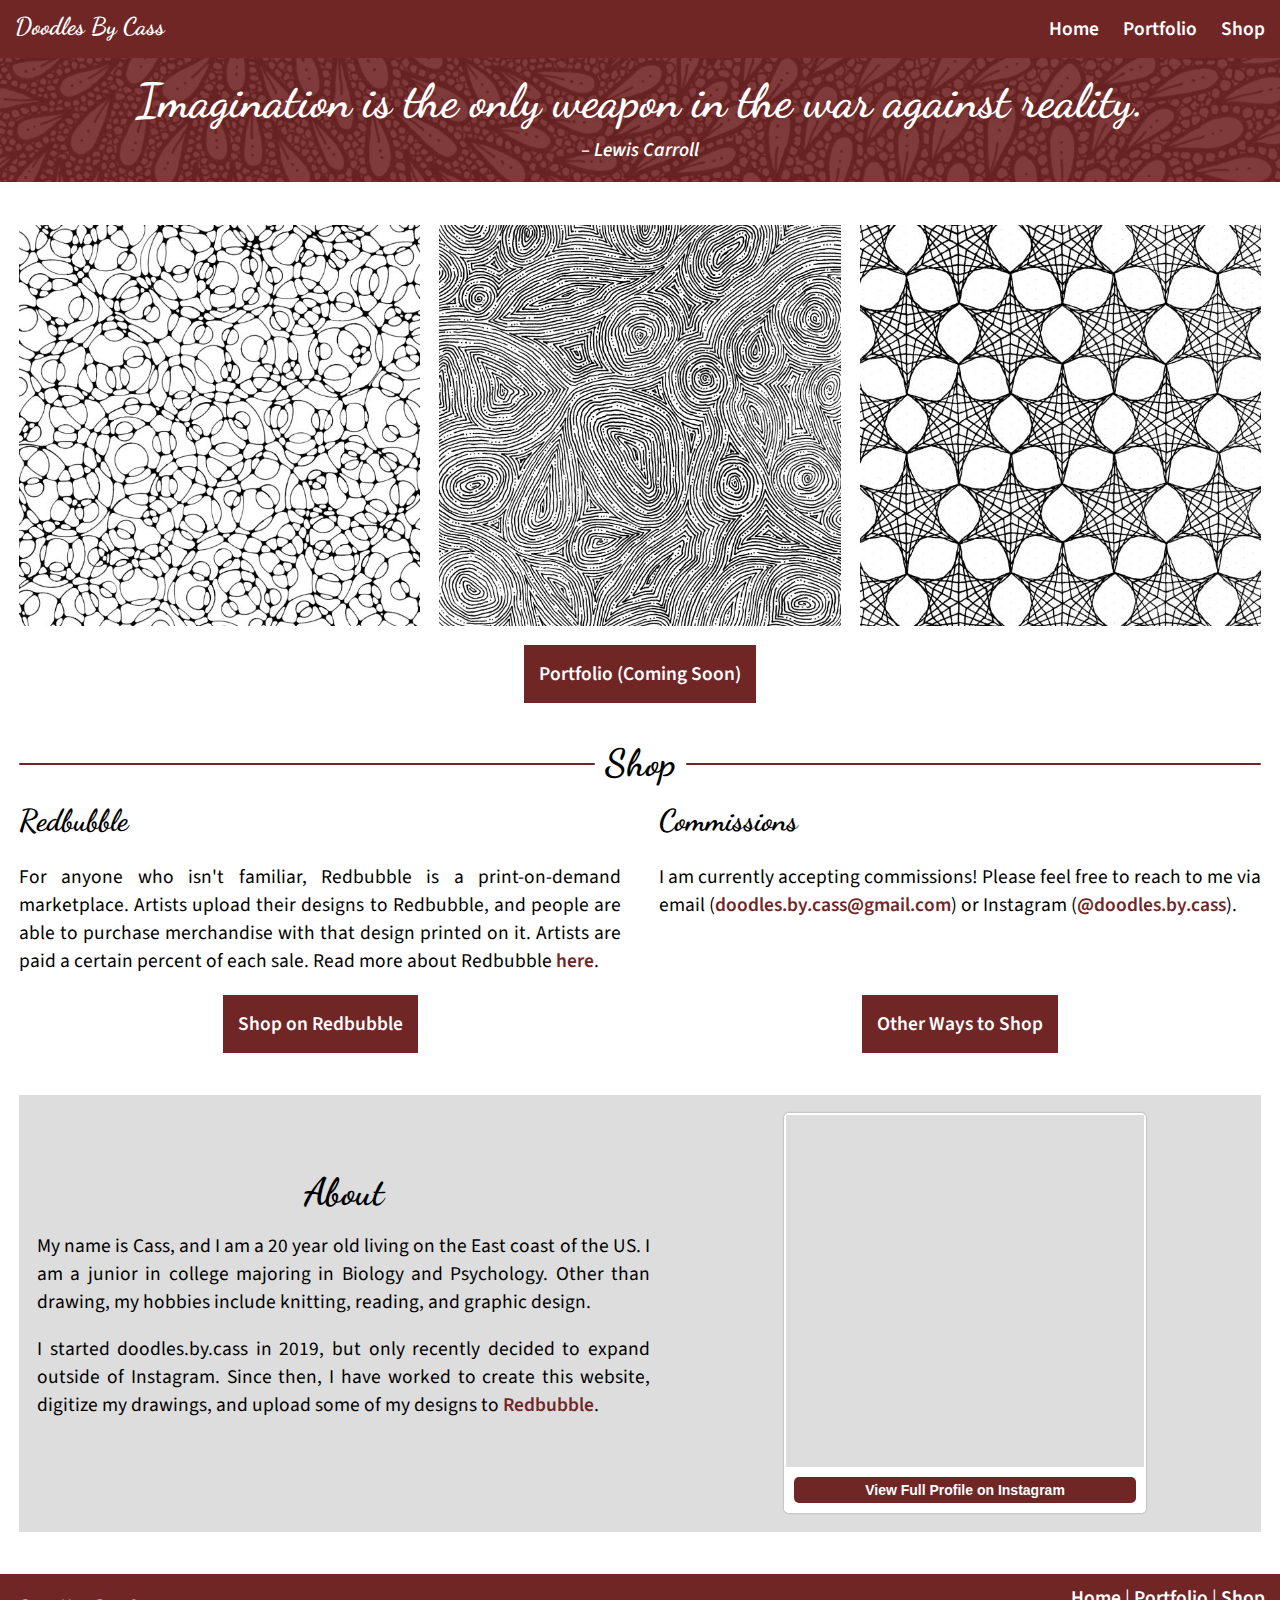
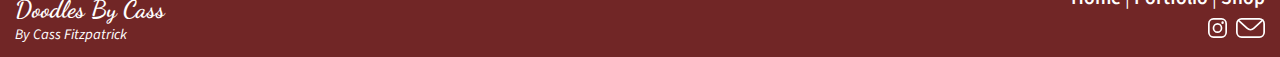
==== index.html @ 677d8a15 "update" ====
<!DOCTYPE html>

<html lang="en">
<head>
    <title>Doodles By Cass</title>
    <meta charset="UTF-8">
    <meta name="viewport" content="width=device-width, initial-scale=1">
    <link rel="shortcut icon" type="image/x-icon" href="/favicon.ico">
    <link rel="stylesheet" href="repeatingElements/base.css">
    <link rel="stylesheet" href="index.css">
</head>
<body>
    <script src="repeatingElements/header.js"></script>
    
    <div id="main" class="mainGrid">
        <div id="pageTitle"><div>
            <h1>Imagination is the only weapon in the war against reality.</h1>
            <i>&ndash; Lewis Carroll</i>
        </div></div>
        <div id="port" class="colMargin">
            <div>
                <img src="images/nd002.jpg" alt="drawing">
                <img src="images/nd006.jpg" alt="drawing">
                <img src="images/nd005.jpg" alt="drawing"> 
            </div>
            <a class="linkButton" href="portfolio.html">Portfolio (Coming Soon)</a>
        </div>
        <div id="support">
            <h2 class="banner colMargin"><div></div><span>Shop</span><div></div></h2>
            <div>
               <div class="padCol">
                    <h4>Redbubble</h4>
                    <p>For anyone who isn't familiar, Redbubble is a print-on-demand marketplace. Artists upload their designs to Redbubble, and people are able to purchase merchandise with that design printed on it. Artists are paid a certain percent of each sale. Read more about Redbubble <a href="shop.html#redbubble">here</a>.</p>
                    <a class="linkButton" href="https://www.redbubble.com/people/DoodlesByCass/shop">Shop on Redbubble</a>
                </div>
                <div class="padCol">
                    <h4>Commissions</h4>
                    <p>I am currently accepting commissions! Please feel free to reach to me via email (<a href="mailto:doodles.by.cass@gmail.com">doodles.by.cass@gmail.com</a>) or Instagram (<a href="https://www.instagram.com/doodles.by.cass/">@doodles.by.cass</a>).</p>
                    <a class="linkButton" href="shop.html#commissions">Other Ways to Shop</a>
                </div> 
            </div>
        </div>
        
        <div id="aboutInsta" class="colMargin">
            <div id="about">
                <h2>About</h2>
                <p>My name is Cass, and I am a 20 year old living on the East coast of the US. I am a junior in college majoring in Biology and Psychology. Other than drawing, my hobbies include knitting, reading, and graphic design.</p>
                <p>I started doodles.by.cass in 2019, but only recently decided to expand outside of Instagram. Since then, I have worked to create this website, digitize my drawings, and upload some of my designs to <a href="https://www.redbubble.com/people/DoodlesByCass/shop">Redbubble</a>. </p>
            </div>
            <div id="instagram">
                <div id="ig">
                    <iframe class="instagram-media instagram-media-rendered" id="igframe" src="https://www.instagram.com/doodles.by.cass/embed" title="instagram page" allowtransparency="true" allowfullscreen="true" scrolling="no" frameborder="0"></iframe>
                    <div id="igProfileButton"><a href="https://www.instagram.com/doodles.by.cass">View Full Profile on Instagram</a></div>
                </div>
            </div>
        </div>
    </div>

    
    <script src="repeatingElements/footer.js"></script>

</body>
</html>
---- repeatingElements/base.css ----
@import url("https://fonts.googleapis.com/css2?family=Dancing+Script:wght@400;700&family=Source+Sans+Pro:wght@400;600;700;900&display=swap");
:root {
    --bgimg: url('background.jpg');
    --gray1: #898989;
    --gray2: #bebebe;
    --gray3: #dddddd;
    --gray4: #f3f3f3;
    --gray5: #ffffff;
    --accent1: #3f1515;
    --accent2: #581d1d;
    --accent3: #712626;
    --accent4: #8a3030;
    --accent5: #a33535;
    --padCol: calc(10px + (20 - 10) * ((100vw - 320px)/(1440 - 320)));
    --padRow: calc(25px + (45 - 25) * ((100vw - 320px)/(1440 - 320)));
    --padding: var(--padRow) var(--padCol);
}

/* BREAKPOINTS
 * @media only screen and (min-width: 400px)
 * @media only screen and (min-width: 700px)
*/ 
html{font-size: max(calc(16px + (20 - 16) * ((100vw - 320px)/(1440 - 320))), 100%);}
/*h1 {font-size: 3.052rem;}*/
h1 {font-size: 2.441rem;}
h2 {font-size: 1.953rem;}
h4, h3 {font-size: 1.563rem;}
h5 {font-size: 1.25rem;}
h6 {font-size: 1rem;}
h1, h2, h3, h4, h5, h6 {line-height: 1;margin: 0.75em 0 0.25em 0;}
h1, h2, h3, h4 {font-family: 'Dancing Script', cursive;}
h1, h2, h3 {text-align: center;}
h5, h6 {font-family: 'Source Sans Pro', sans-serif; font-weight: 600; text-transform: uppercase;}
p{text-align: justify;}

a {color: var(--accent3);font-weight: 600;text-decoration: none;}
a:hover {text-decoration: underline;}
a:visited {color: var(--accent2);}
.linkButton {
    text-align: center;
    display: block;
    width: max-content;
    background-color: var(--accent3);
    color: white;
    padding: 15px;
    margin: var(--padCol) auto 0;
}
.linkButton:hover {background-color: var(--accent4);text-decoration: none;}
.linkButton:visited{color: white;}
* {
    font-family: inherit;
    box-sizing: border-box;
}
.clearboth::after {
            content: "";
            clear: both;
            display: table;
        }
/* Layout */
    body {margin:0;display: flex;flex-direction: column;min-height: 100vh; font-family: 'Source Sans Pro', sans-serif;}
    #main{flex-grow: 1;}
    .mainGrid{
        display: grid;
        row-gap: var(--padRow);
        margin-bottom: var(--padRow);
    }
    
    .colMargin {margin: 0 var(--padCol);}
    .padCol {padding: 0 var(--padCol);}
    
/* Title */
#pageTitle {
    background: var(--bgimg) center/cover no-repeat;
    text-align: center;
}
#pageTitle div{
    background-color: rgba(113, 38, 38, .90);
    color: white;
    padding: var(--padCol);
    text-shadow: 0 0 5px var(--accent3);
    font-weight: 600;
}
#pageTitle h1{margin-top: 0;}
.banner {display: flex; flex-direction: row; align-items: center; justify-content: center;margin-top: 0;}
.banner span{display: inline-block; flex: 0 0 auto;margin: 0; padding: 0 10px;}
.banner div {
    flex: 1 1 auto;
    border-radius: 2px;
    height: 2px;
    width: 100%;
    background-color: var(--accent3);
}

/* HEADER */
    #header {background-color: var(--accent3);padding: 5px;vertical-align: middle;}
    #header h1 {
        text-align: left;
        font-size: 1.25rem;
        line-height: 1;
        display: inline-block;
        color: white;
        margin: 10px;
    }
    #navIcon img{display: inline-block;height: 1rem;margin: 10px;}
    #navIcon {float: right; height: calc(1rem + 20px);}
    #navIcon:hover {background-color: var(--accent4);}
    #nav{margin: 0 0 0 auto; position: relative; left:0; padding:5px 0;background-color: var(--gray2); display: none; width: 100%}
    #nav a {text-align: center;display: block;padding: 5px 10px;color: black;}
    #nav a:hover {background-color: var(--gray1);text-decoration: none;}
    @media only screen and (min-width: 400px) {
        #nav{position: absolute; right: 0; left: auto; width: auto;}
    }
    @media only screen and (min-width: 700px) {
        #nav {display: block; float: right; position: static; padding: 0; background-color: transparent;}
        #navIcon {display: none;}
        #nav a, #nav a:hover {display: inline-block;margin: 10px;color: white; padding: 0;background-color: transparent;}
        #nav a:hover{text-decoration: underline;}
    }
    /*@media only screen and (min-width: 650px) {
        #nav {float: right;}
        #navIcon {display: none;}
        #nav a, #nav a:hover {display: inline-block;margin: 10px;color: white;}
    }
    @media only screen and (max-width: 649px) {
        #navIcon img{display: inline-block;height: 1rem;margin: 10px;}
        #navIcon {float: right; height: calc(1rem + 20px);}
        #navIcon:hover {background-color: var(--accent4);}
        #nav{margin: 0 0 0 auto; position: absolute; right:0; padding:5px 0;background-color: var(--gray2); display: none;}
        #nav a {text-align: center;display: block;padding: 5px 10px;color: black;}
        #nav a:hover {background-color: var(--gray1);text-decoration: none;}
    }
    @media only screen and (max-width: 414px) {#nav{width: 100%;left:0; position: relative;}}*/
    
/* FOOTER */
    #footer {
        background-color: var(--accent3);
        padding: 10px 5px;
        color: white;
        line-height: 1;
    }
    #footer a {color: white;}
    #footerLogo, #footerLinks div {padding: 5px 10px;}
    #footer h1 {font-size: 1.25rem; text-align: left;margin: 0;}
    #footer i {font-size: .75rem; display: block; padding-top: 5px;}
    @media only screen and (min-width: 650px) {
        #footerLogo{float: left; text-align: left; line-height: 1;}
        #footer{text-align: right; display: flex; flex-direction: row; justify-content: space-between; align-items: flex-end;}
        #footer img {padding-left: 5px;}
    }
    @media only screen and (max-width: 649px) {
        #footerLogo{display: none;}
        #footer{text-align: center;}
    }
    #footer img {height: 1rem;}
---- index.css ----
/* PORTFOLIO SECTION */
#port {text-align: center;}
#port div{
    display: grid;
    grid-template-columns: 20% auto 20%;
    justify-content: space-between;
    column-gap: var(--padCol);
}
#port img {
    margin: auto;
    width: 100%;
}
@media only screen and (min-width: 400px) {#port div{grid-template-columns: auto auto auto}}

/* SUPPORT SECTION */
@media only screen and (min-width: 700px) {
    #support > div{display: flex; flex-direction: row; align-items: stretch;}
    #support > div > div{flex: 1 1 100%; align-self: stretch; display: flex; flex-direction: column;}
    #support .linkButton{margin-top: auto;}
}
/* ABOUT & IG SECTION*/
#aboutInsta{display: block;background: var(--gray3); padding: var(--padCol) 0;margin: 0 var(--padCol);}
#about {margin-bottom: var(--padRow); width: 100%;padding: 0 var(--padCol); text-align: justify;}
#instagram {width: 100%; margin: 0 auto; max-width: 400px; padding: 0 var(--padCol); }
#about h3{margin: 0;}
#instagram iframe {
    background-color: transparent;
    width: 100%; box-shadow: none; display: block; margin: 0px; padding: 0px; height: 100%; position: absolute; top: 0;
    border: 2px solid white;
    border-radius: 3px;
}
#igProfileButton {
    background-color: white;
    text-align: center;
    font-size: 14px;
    padding: 10px;
    position: relative;
    z-index: 1;
}
#igProfileButton a {
    font-family: -apple-system,BlinkMacSystemFont,"Segoe UI",Roboto,Helvetica,Arial,sans-serif;
    color: white;
    font-weight: 600;
    display: block;
    background-color: var(--accent3);
    border-radius: 5px;
    padding: 5px 9px;
}
#ig {padding-top: calc(112px + 2/3 * 100%);position: relative;border-radius: 5px; box-shadow: 0px 0px 2px var(--gray1);overflow: hidden;}
    
 @media only screen and (min-width: 700px)   {
    #aboutInsta{display: flex; flex-direction: row; justify-content: space-around; align-items: center;}
    #about{max-width: 650px;}
    #instagram{flex-shrink: 0; width: 50%;}
    
 }
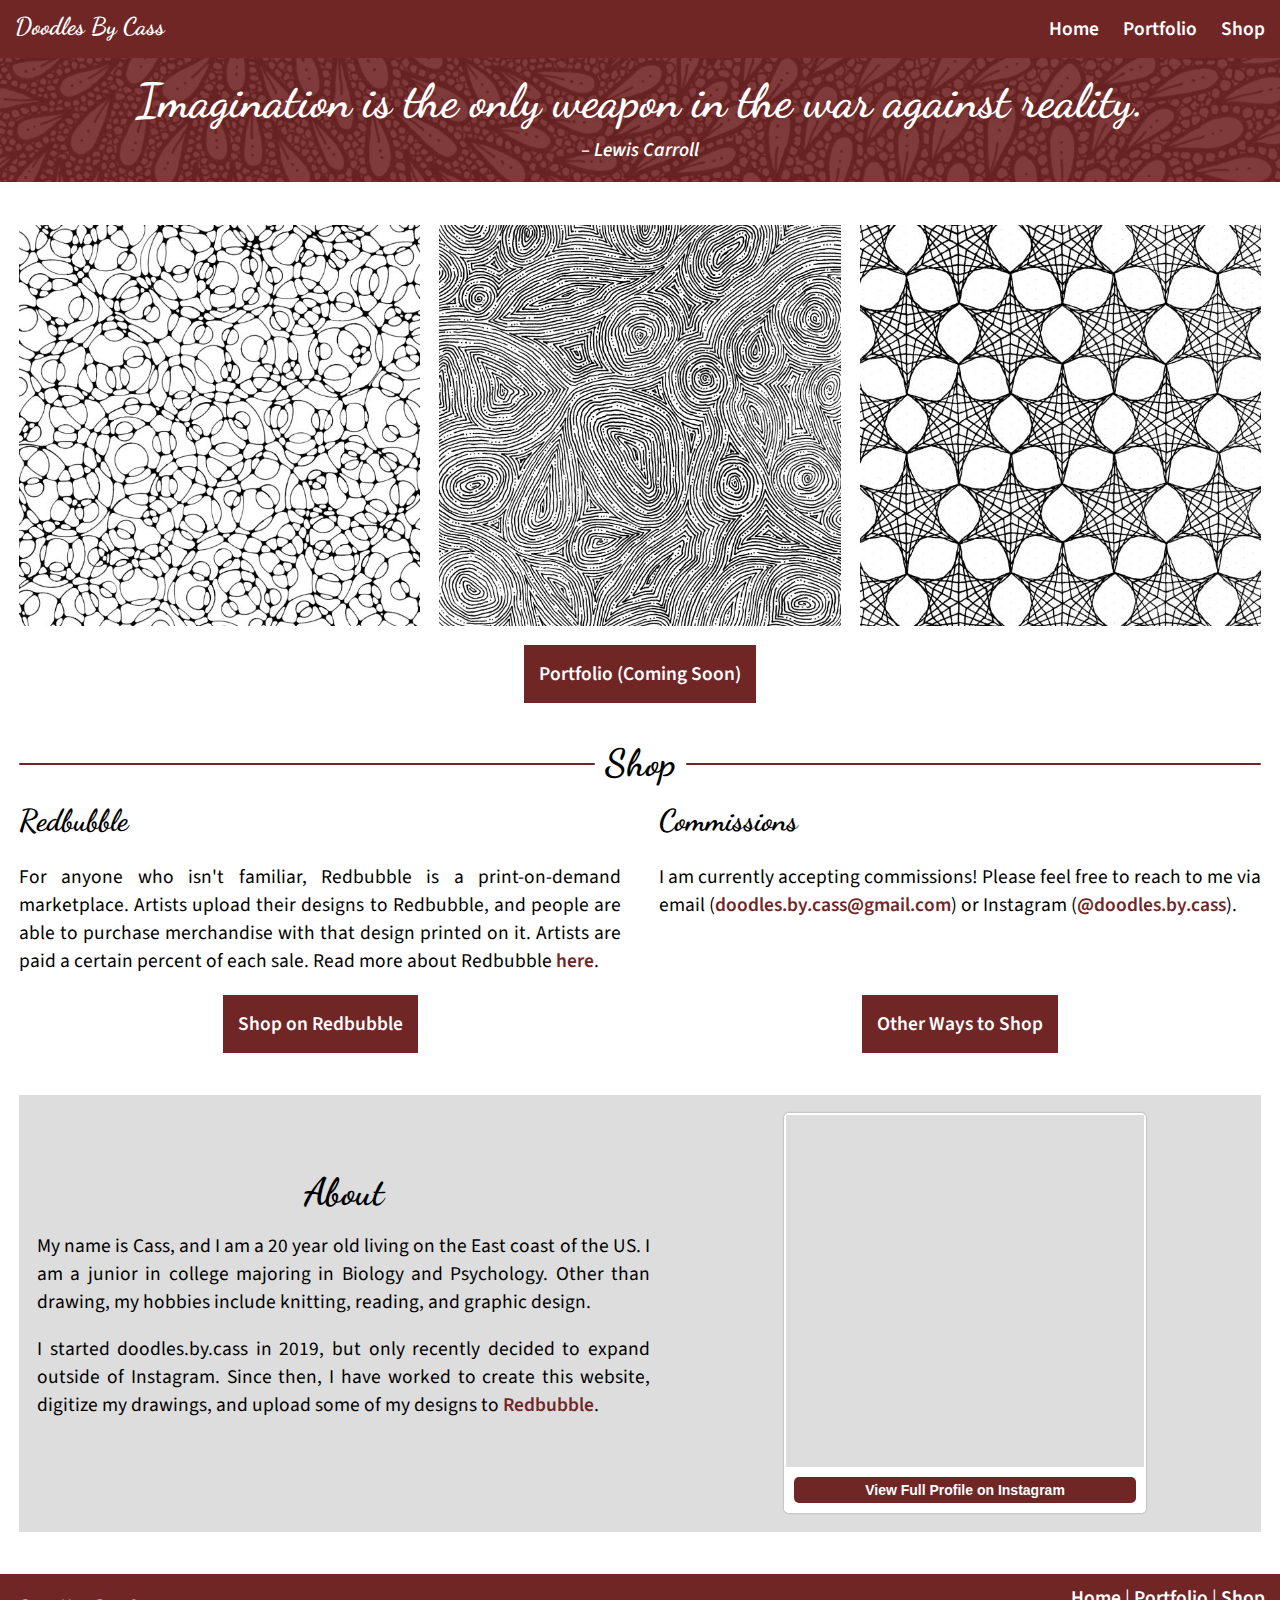
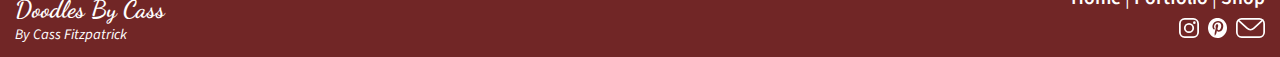
==== commit 471f2d2c: "Update index.html" ====
--- a/index.html
+++ b/index.html
@@ -3,12 +3,22 @@
 <html lang="en">
 <head>
     <title>Doodles By Cass</title>
+    <meta name="description" content="Abstract drawings in the style of zentangle/zendoodle. Browse designs, shop products, and more.">
     <meta charset="UTF-8">
     <meta name="viewport" content="width=device-width, initial-scale=1">
     <link rel="shortcut icon" type="image/x-icon" href="/favicon.ico">
     <link rel="stylesheet" href="repeatingElements/base.css">
     <link rel="stylesheet" href="index.css">
 </head>
+<!-- Google tag (gtag.js) -->
+<script async src="https://www.googletagmanager.com/gtag/js?id=G-L43BCVQR29"></script>
+<script>
+  window.dataLayer = window.dataLayer || [];
+  function gtag(){dataLayer.push(arguments);}
+  gtag('js', new Date());
+
+  gtag('config', 'G-L43BCVQR29');
+</script>
 <body>
     <script src="repeatingElements/header.js"></script>
     
@@ -19,24 +29,24 @@
         </div></div>
         <div id="port" class="colMargin">
             <div>
-                <img src="images/nd002.jpg" alt="drawing">
-                <img src="images/nd006.jpg" alt="drawing">
-                <img src="images/nd005.jpg" alt="drawing"> 
+                <img src="images/nd002_sm.jpg" alt="drawing">
+                <img src="images/nd006_sm.jpg" alt="drawing">
+                <img src="images/nd005_sm.jpg" alt="drawing"> 
             </div>
-            <a class="linkButton" href="portfolio.html">Portfolio (Coming Soon)</a>
+            <a class="linkButton" href="portfolio">Portfolio (Coming Soon)</a>
         </div>
         <div id="support">
             <h2 class="banner colMargin"><div></div><span>Shop</span><div></div></h2>
             <div>
                <div class="padCol">
                     <h4>Redbubble</h4>
-                    <p>For anyone who isn't familiar, Redbubble is a print-on-demand marketplace. Artists upload their designs to Redbubble, and people are able to purchase merchandise with that design printed on it. Artists are paid a certain percent of each sale. Read more about Redbubble <a href="shop.html#redbubble">here</a>.</p>
-                    <a class="linkButton" href="https://www.redbubble.com/people/DoodlesByCass/shop">Shop on Redbubble</a>
+                    <p>For anyone who isn't familiar, Redbubble is a print-on-demand marketplace. Artists upload their designs to Redbubble, and people are able to purchase merchandise with that design printed on it. Artists are paid a certain percent of each sale. Read more about Redbubble <a href="shop#redbubble">here</a>.</p>
+                    <a class="linkButton" href="https://doodlesbycass.redbubble.com/">Shop on Redbubble</a>
                 </div>
                 <div class="padCol">
                     <h4>Commissions</h4>
                     <p>I am currently accepting commissions! Please feel free to reach to me via email (<a href="mailto:doodles.by.cass@gmail.com">doodles.by.cass@gmail.com</a>) or Instagram (<a href="https://www.instagram.com/doodles.by.cass/">@doodles.by.cass</a>).</p>
-                    <a class="linkButton" href="shop.html#commissions">Other Ways to Shop</a>
+                    <a class="linkButton" href="shop#commission">Other Ways to Shop</a>
                 </div> 
             </div>
         </div>
@@ -54,6 +64,7 @@
                 </div>
             </div>
         </div>
+        
     </div>
 
     
--- a/repeatingElements/base.css
+++ b/repeatingElements/base.css
@@ -1,6 +1,6 @@
 @import url("https://fonts.googleapis.com/css2?family=Dancing+Script:wght@400;700&family=Source+Sans+Pro:wght@400;600;700;900&display=swap");
 :root {
-    --bgimg: url('background.jpg');
+    --bgimg: url("/repeatingElements/background.jpg");
     --gray1: #898989;
     --gray2: #bebebe;
     --gray3: #dddddd;
@@ -151,4 +151,4 @@
         #footerLogo{display: none;}
         #footer{text-align: center;}
     }
-    #footer img {height: 1rem;}+    #footer img {height: 1rem;}
